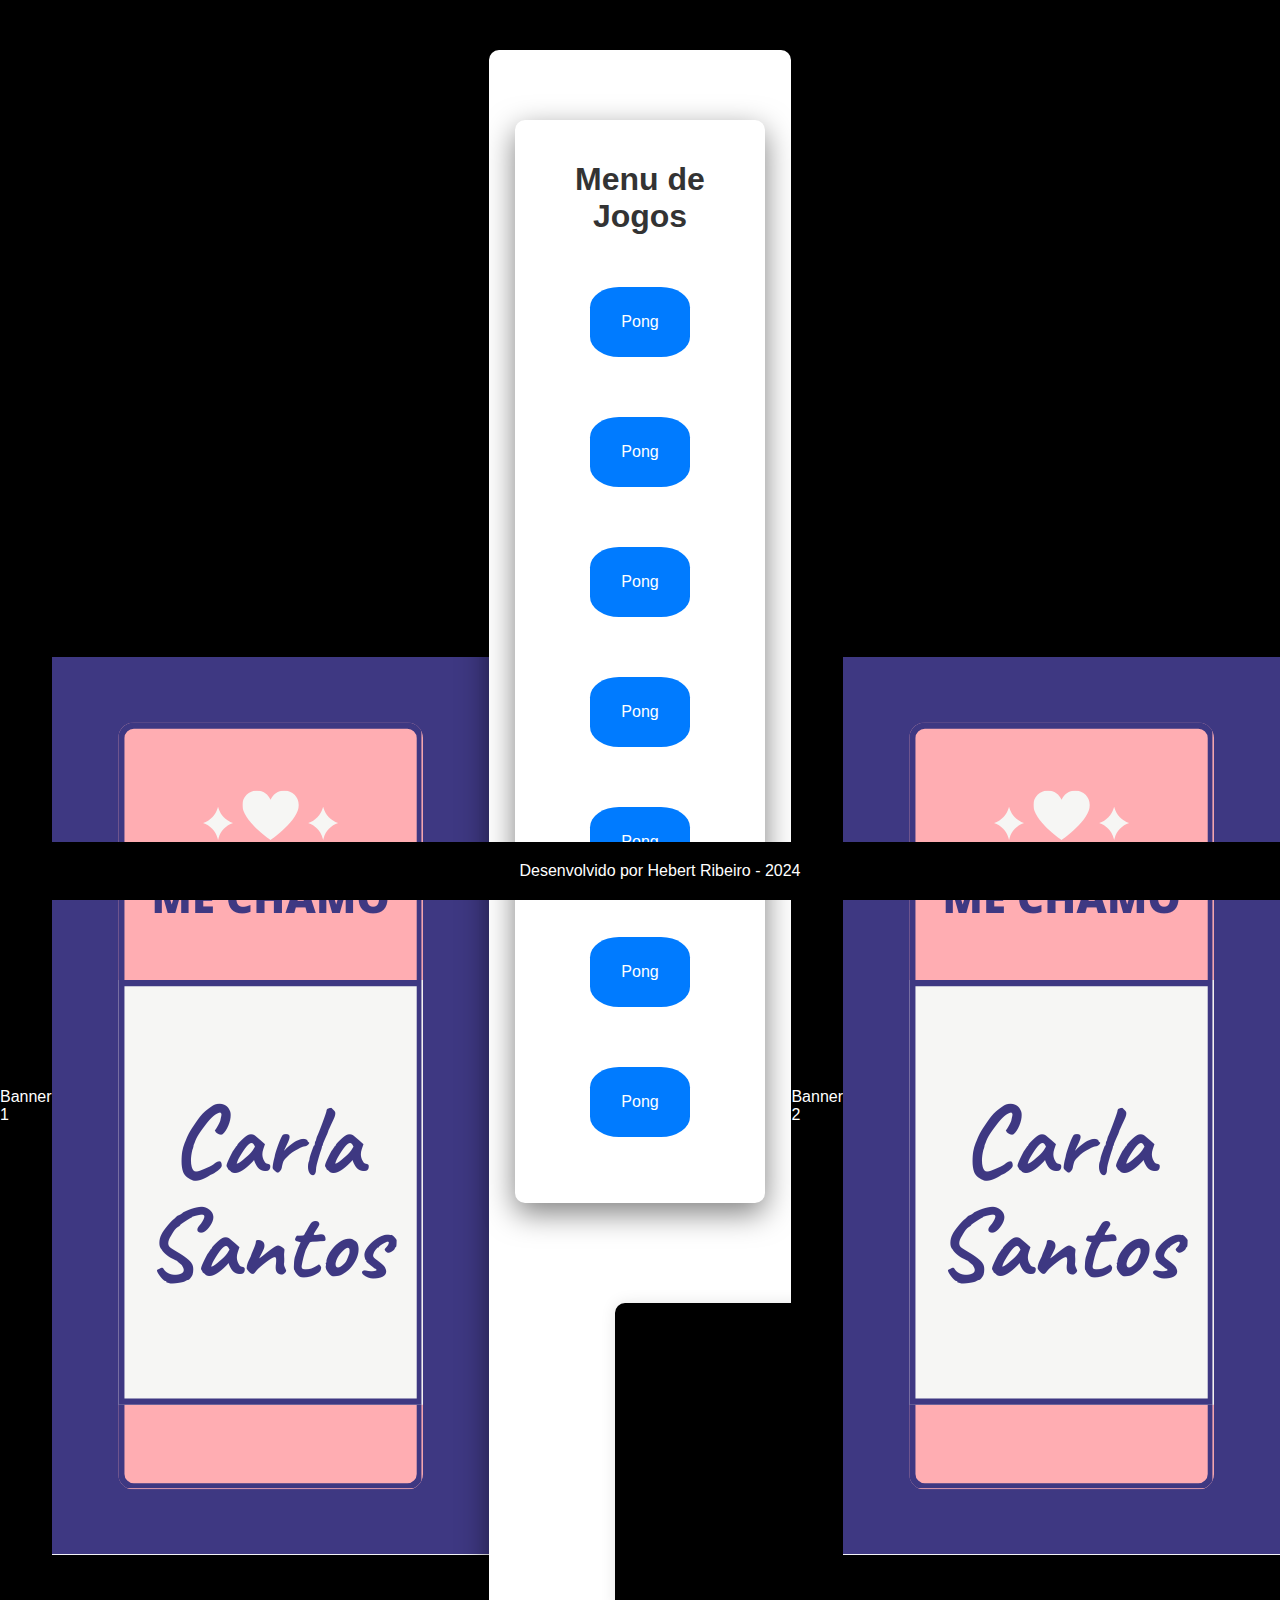
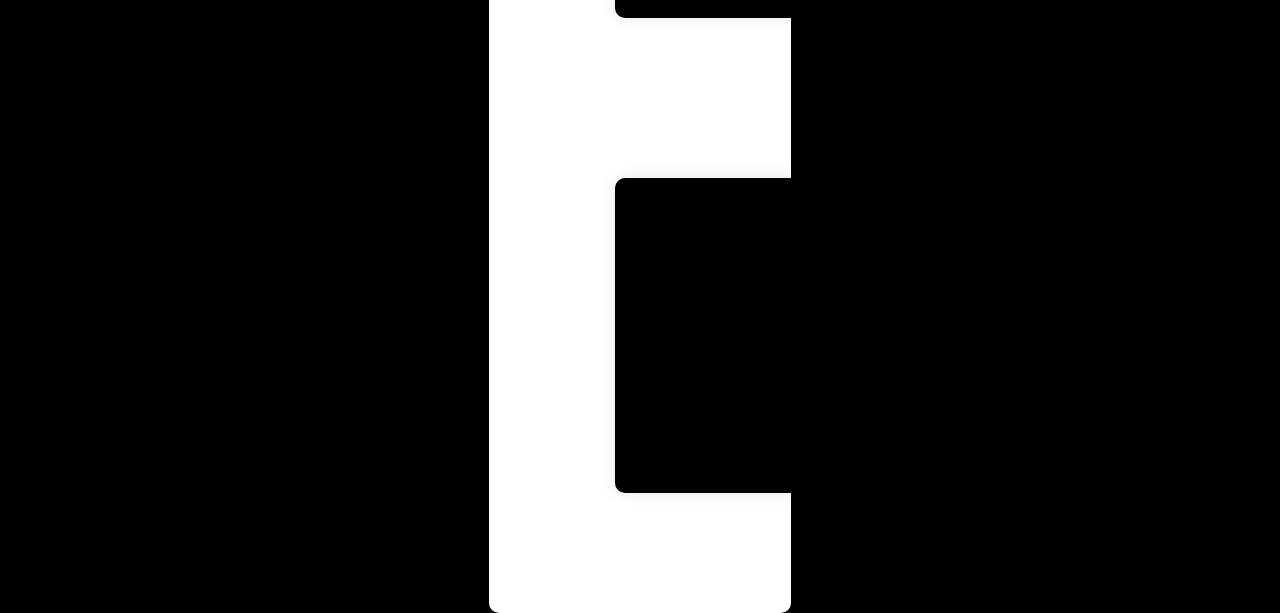
==== index.html @ 1aafa48c "Atualizações de estilo e layout***" ====
<head>
    <style>
        body {
          font-family: Arial, sans-serif;
          background-color: #000;
          color: #fff;
          margin: 0;
          padding: 0;
        }
        .container {
          display: flex;
          justify-content: space-around;
          align-items: center;
        }

        .banner img {
          width: 100%;
          height: 100%;
          object-fit: cover; /* Faz com que a imagem cubra todo o banner, cortando as partes que não cabem se necessário */
        }
        .menu ul {
          display: flex;
          flex-wrap: wrap;
          justify-content: space-around;
          padding: 0;
        }

        .menu li {
          list-style: none;
          margin: 30px;
        }
        .menu {
          margin: 50px auto 0; /* Adiciona uma margem superior de 50px e centraliza horizontalmente */
          text-align: center;
          box-shadow: 0px 10px 30px rgba(0,0,0,0.5); /* Adiciona uma sombra de caixa mais pronunciada para criar um efeito de profundidade */
          border: none; /* Remove a borda */
          background-color: #f4f4f4; /* Muda a cor de fundo para um cinza claro */
          color: #333; /* Muda a cor do texto para um cinza escuro */
          padding: 20px;
          border-radius: 10px;
          background-color: white;
          width: 80%;
        }
        .menu a {
          background-color: #007BFF;
          color: white;
          display: inline-block;
          width: 40px; /* Defina a largura do botão */
          height: 40px; /* Defina a altura do botão */
          line-height: 40px; /* Centraliza o texto verticalmente */
          text-align: center; /* Centraliza o texto horizontalmente */
          border-radius: 29%; /* Faz o botão redondo */
          padding: 15px 30px;
          text-decoration: none;
          transition: background-color 0.3s, transform 0.3s; /* Adiciona uma transição suave ao mudar a cor de fundo e transformar */
}


        .menu a:hover {
          background-color: #0056b3; /* Muda a cor de fundo quando o mouse passa por cima */
          transform: scale(3.1); /* Aumenta o tamanho do botão em 10% quando o mouse passa por cima */
          
}
        .ad-container {
          display: flex;
          justify-content: space-around;
          flex-wrap: wrap; /* Permite que os anúncios se movam para a próxima linha se não houver espaço suficiente na linha atual */
          margin: 20px auto;
          width: 80%;
}

        .ad-space {
          flex: 1 0 200px; /* Faz com que os anúncios ocupem todo o espaço disponível, mas não menos que 200px */
          max-width: 560px; /* Define a largura máxima dos anúncios para 560px */
          height: 315px;
          background-color: #000;
          box-shadow: 0px 0px 15px rgba(0,0,0,0.1);
          border-radius: 10px;
          margin: 80px; /* Adiciona uma margem para dar um pouco de espaço entre os anúncios */
}
      footer {
        text-align: center;
        padding: 20px;
        background-color: #000;
        color: #fff;
        position: fixed;
        width: 100%;
        bottom: 0;
      }
    </style>
  </head>
  <body>
    <div class="container">
      <div class="banner">Banner 1</div>
      <img src="midia/banner.png" alt="Descrição da imagem">
      <div class="menu">
    <div class="menu">
      <h1>Menu de Jogos</h1>
      <ul>
        <li><a href="pong.html">Pong</a></li>
        <li><a href="pong.html">Pong</a></li>
        <li><a href="pong.html">Pong</a></li>
        <li><a href="pong.html">Pong</a></li>
        <li><a href="pong.html">Pong</a></li>
        <li><a href="pong.html">Pong</a></li>
        <li><a href="pong.html">Pong</a></li>
        <!-- Adicione mais jogos aqui -->
      </ul>
    </div>
  
    <div class="ad-container">
      <!-- Espaço para publicidade -->
      <div id="ad-space-1" class="ad-space">
        <iframe width="100%" height="100%" src="https://www.youtube.com/embed/v9XyIGXcRck" frameborder="0" allow="accelerometer; autoplay; clipboard-write; encrypted-media; gyroscope; picture-in-picture" allowfullscreen></iframe>
      </div>
      
      <!-- Espaço para publicidade -->
      <div id="ad-space-2" class="ad-space">
        <iframe width="100%" height="100%" src="https://www.youtube.com/embed/M5QY2_8704o" frameborder="0" allow="accelerometer; autoplay; clipboard-write; encrypted-media; gyroscope; picture-in-picture" allowfullscreen></iframe>
      </div>
    </div>

  </div>
  <div class="banner">Banner 2</div>
    <img src="midia/banner.png" alt="Descrição da imagem">
</div>
  
    <!-- Rodapé -->
    <footer>
      Desenvolvido por Hebert Ribeiro - 2024
    </footer>
  </body>
  </html>
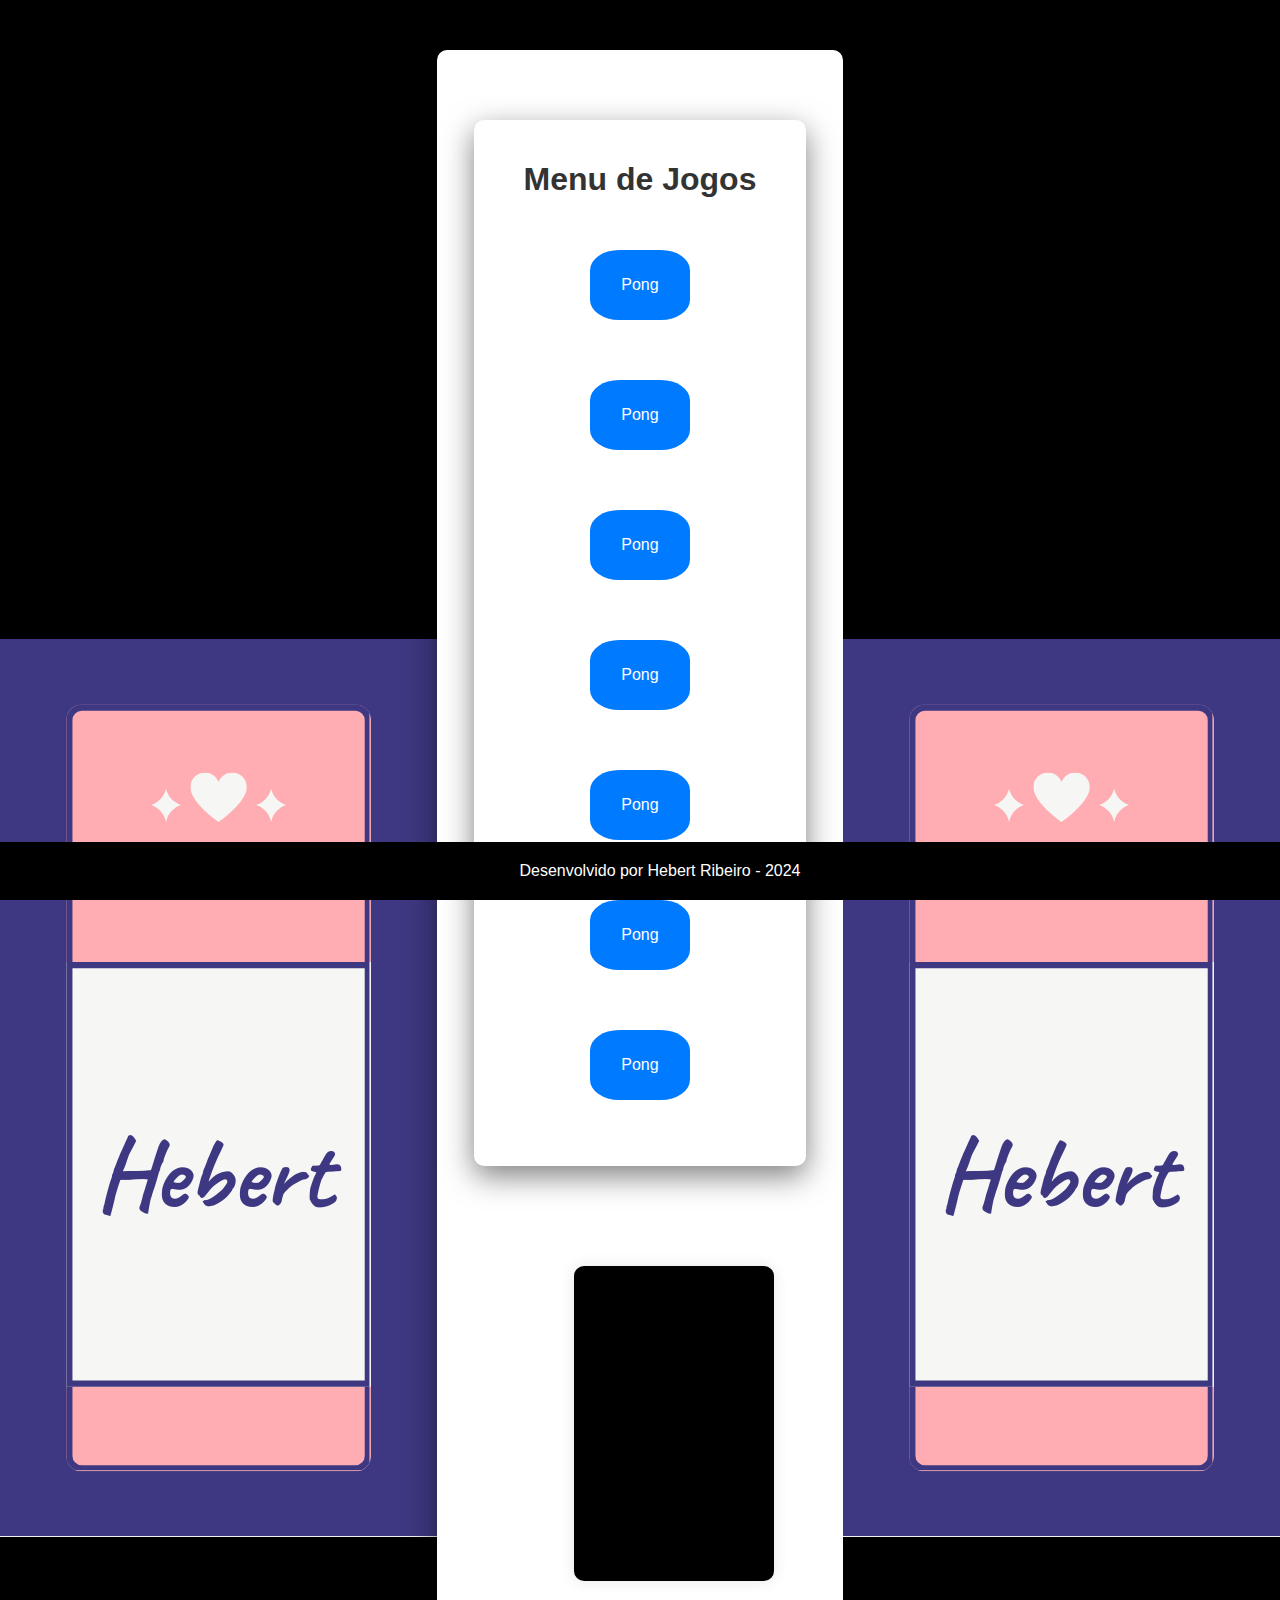
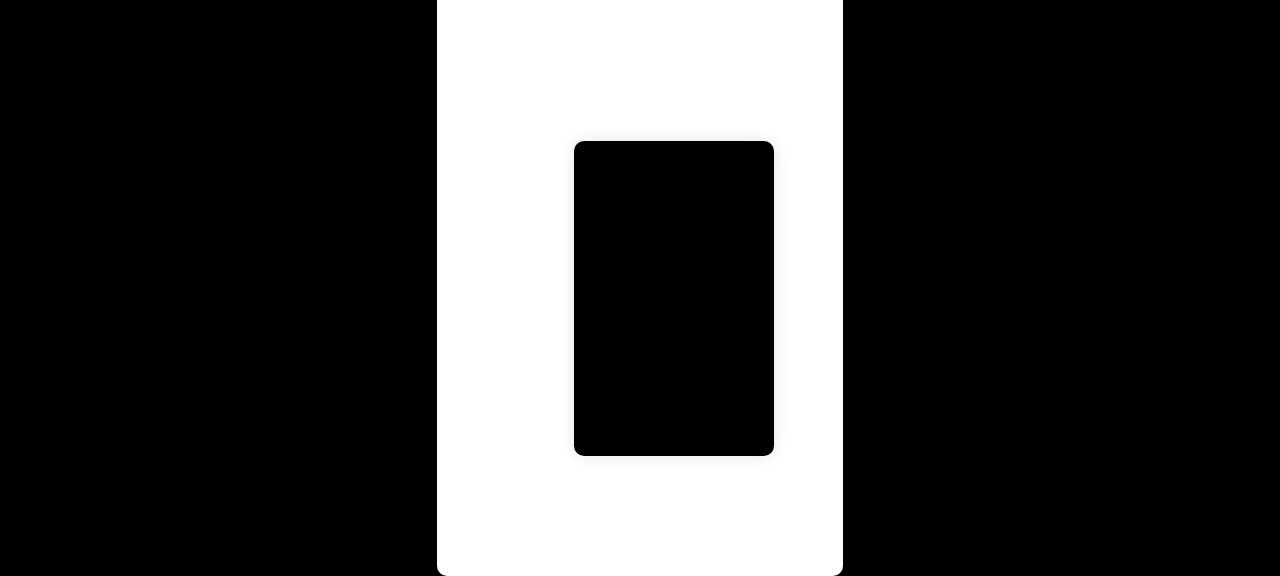
==== commit 943ed61a: "Atualizar banners vazios" ====
--- a/index.html
+++ b/index.html
@@ -91,7 +91,7 @@
   </head>
   <body>
     <div class="container">
-      <div class="banner">Banner 1</div>
+      <div class="banner"></div>
       <img src="midia/banner.png" alt="Descrição da imagem">
       <div class="menu">
     <div class="menu">
@@ -121,7 +121,7 @@
     </div>
 
   </div>
-  <div class="banner">Banner 2</div>
+  <div class="banner"></div>
     <img src="midia/banner.png" alt="Descrição da imagem">
 </div>
   
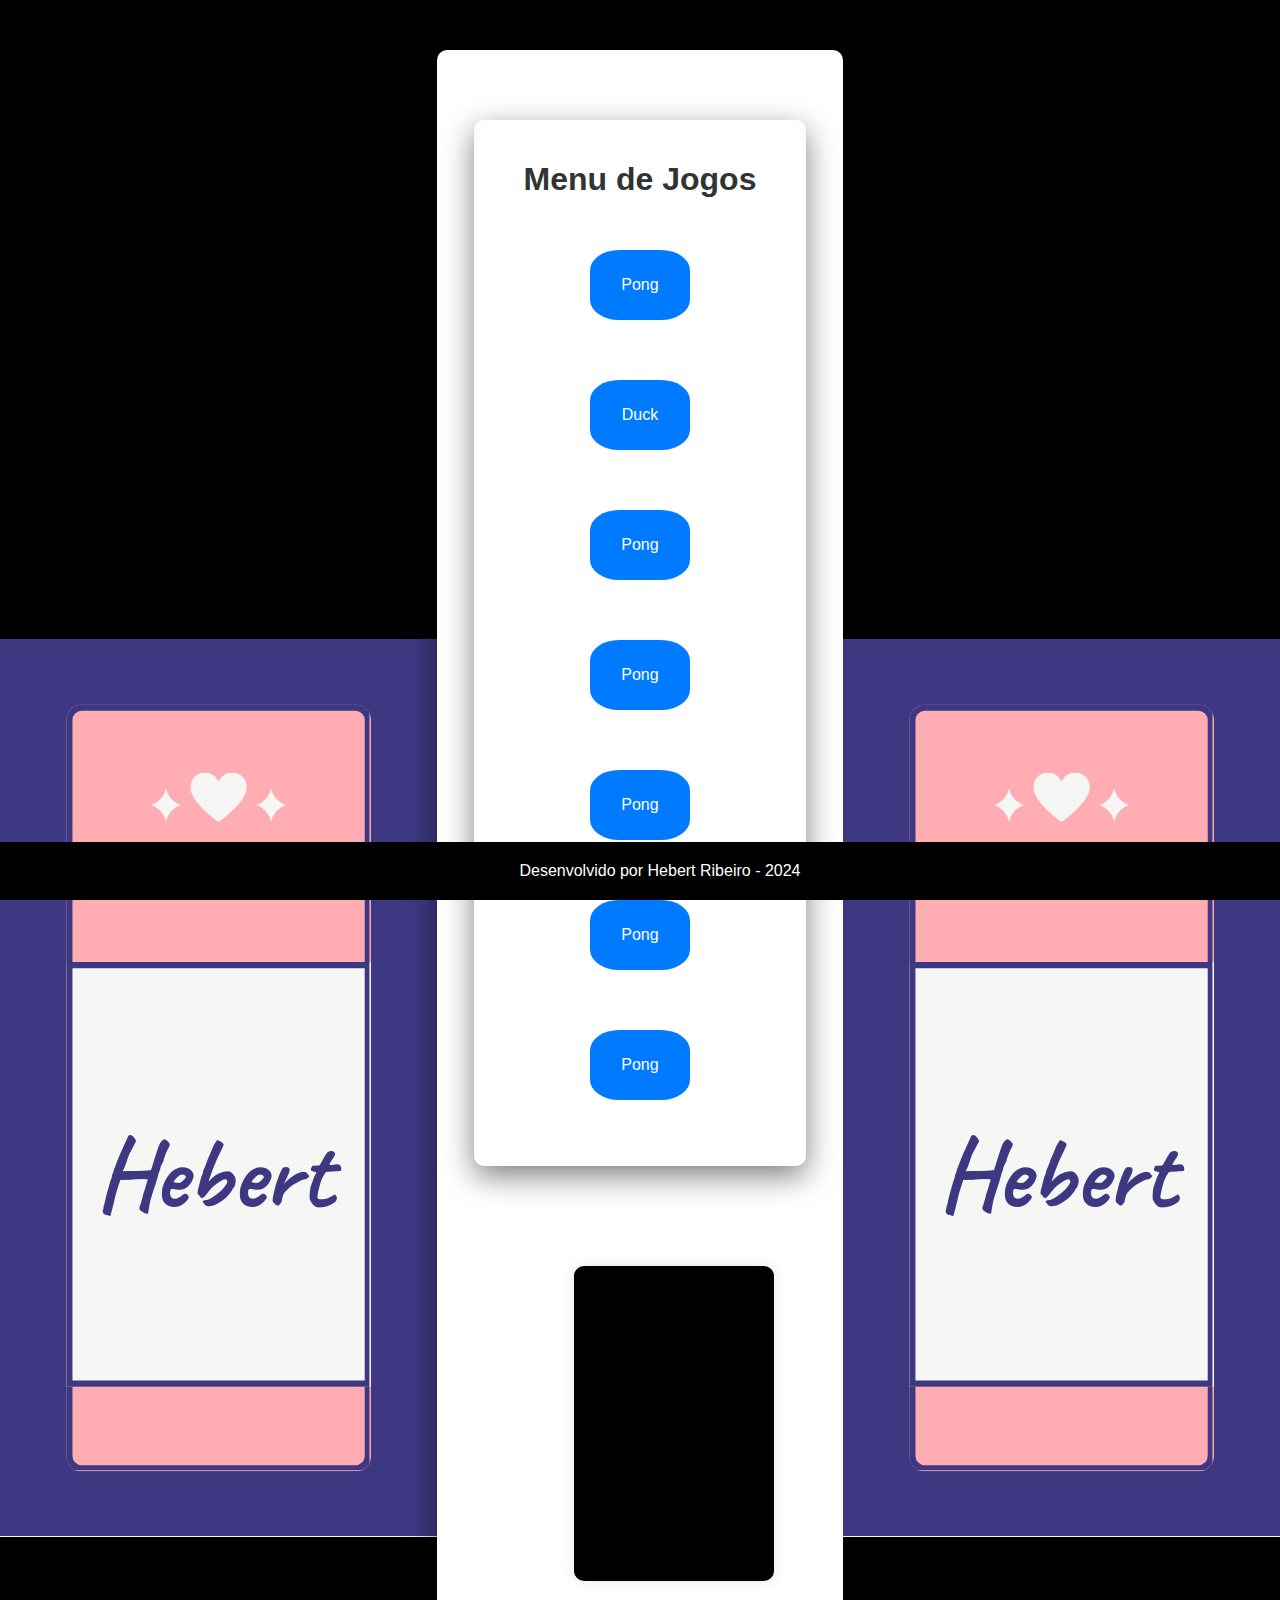
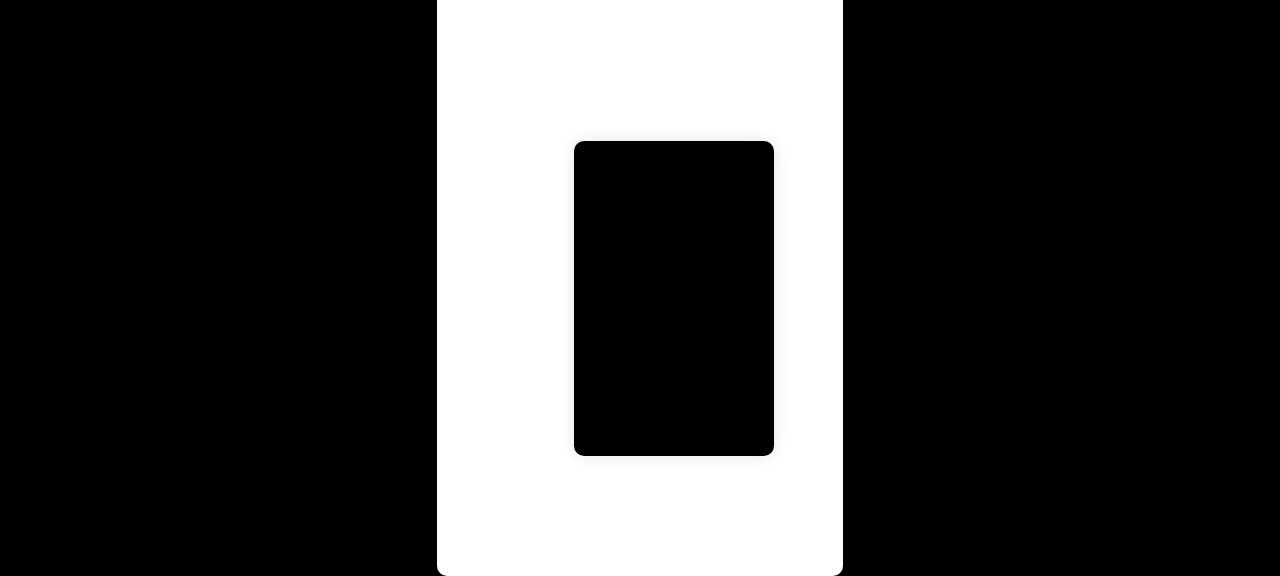
==== commit f3b3a7fa: "Atualiza links de jogos no menu" ====
--- a/index.html
+++ b/index.html
@@ -98,7 +98,7 @@
       <h1>Menu de Jogos</h1>
       <ul>
         <li><a href="pong.html">Pong</a></li>
-        <li><a href="pong.html">Pong</a></li>
+        <li><a href="duck.html">Duck</a></li>
         <li><a href="pong.html">Pong</a></li>
         <li><a href="pong.html">Pong</a></li>
         <li><a href="pong.html">Pong</a></li>
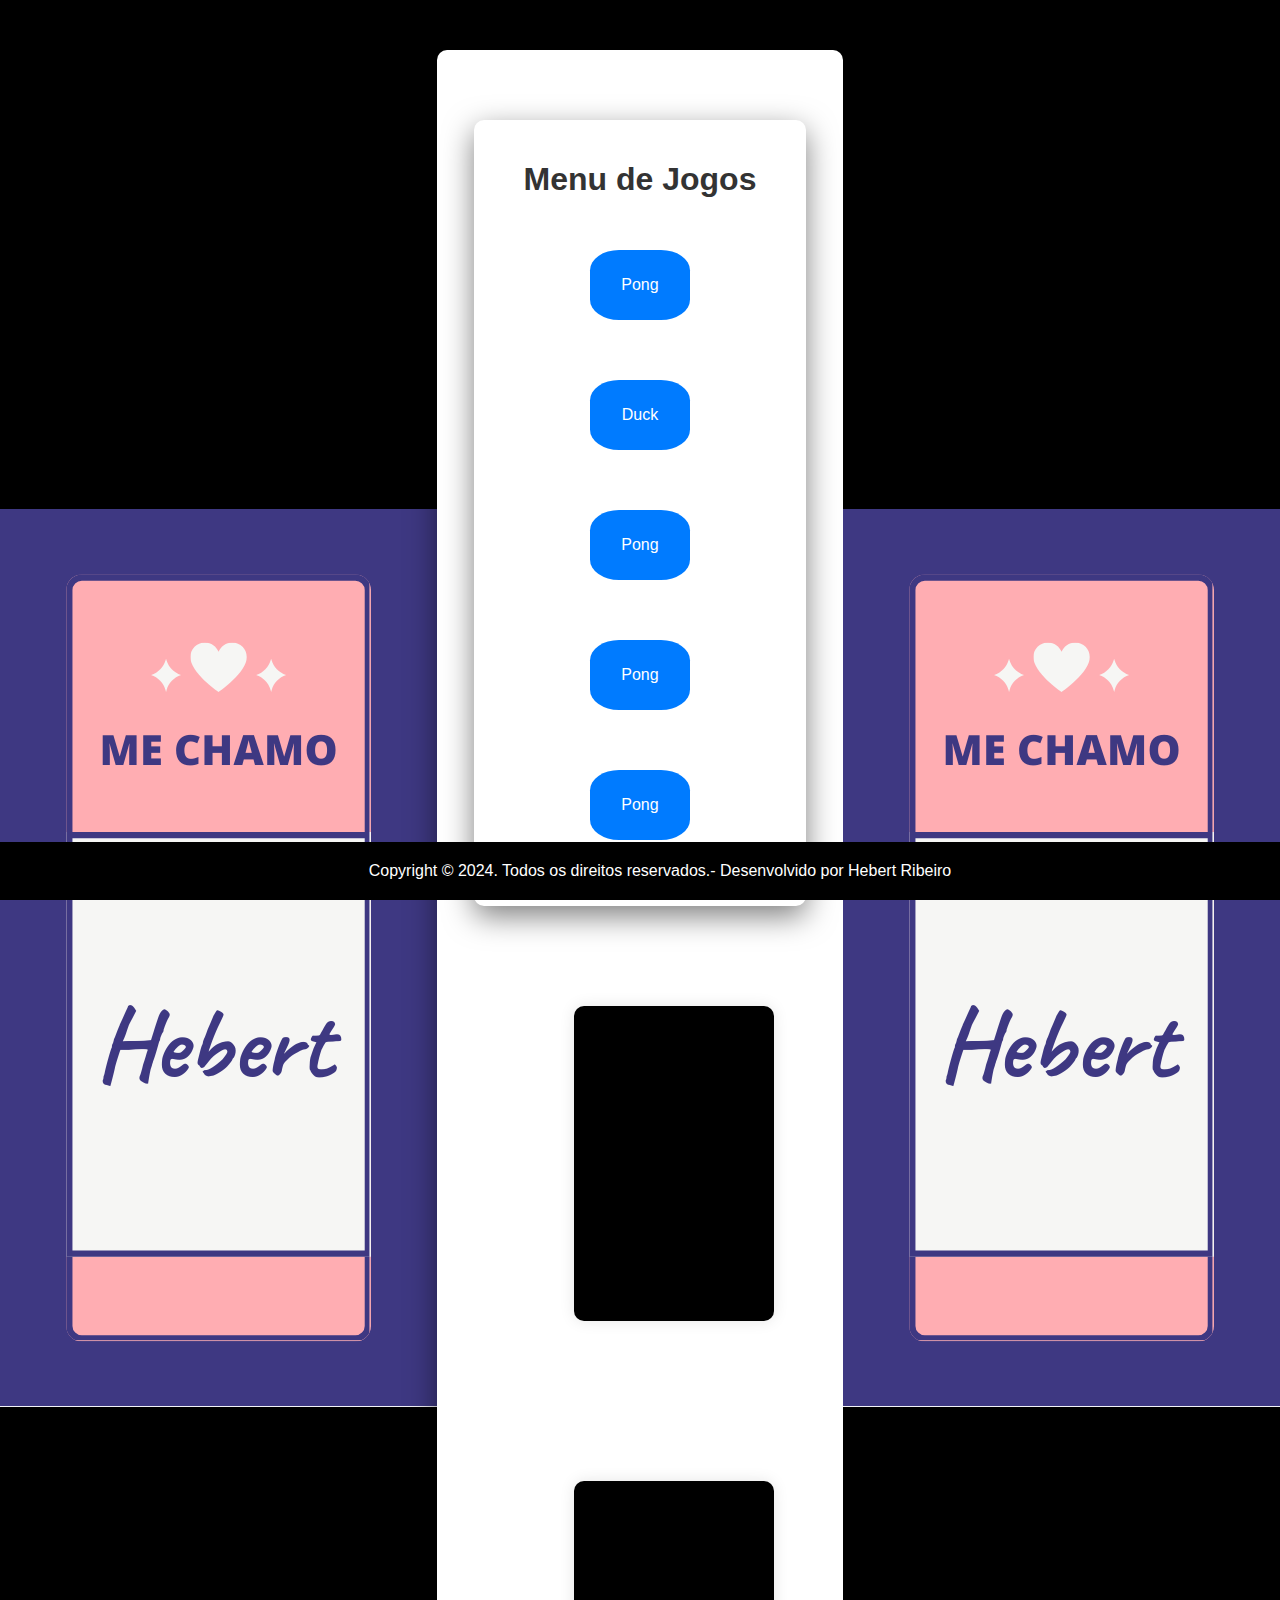
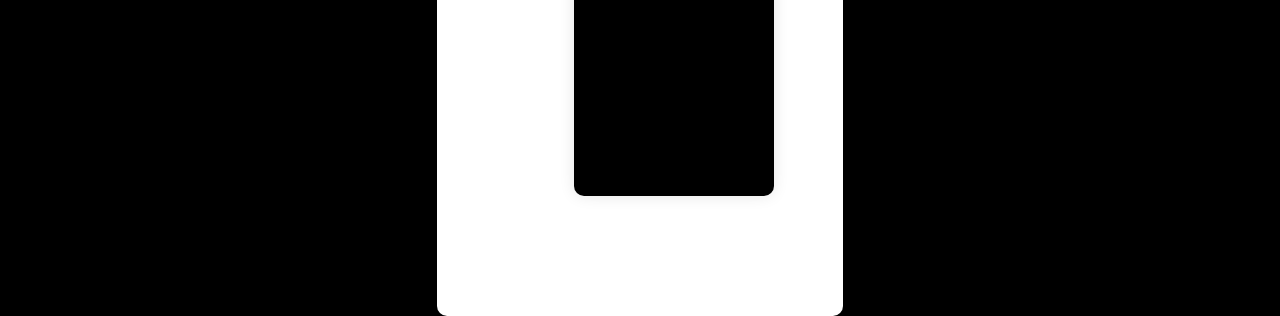
==== commit 66a8ddac: "Atualizações de interface e tradução para pt-br" ====
--- a/index.html
+++ b/index.html
@@ -102,8 +102,6 @@
         <li><a href="pong.html">Pong</a></li>
         <li><a href="pong.html">Pong</a></li>
         <li><a href="pong.html">Pong</a></li>
-        <li><a href="pong.html">Pong</a></li>
-        <li><a href="pong.html">Pong</a></li>
         <!-- Adicione mais jogos aqui -->
       </ul>
     </div>
@@ -127,7 +125,7 @@
   
     <!-- Rodapé -->
     <footer>
-      Desenvolvido por Hebert Ribeiro - 2024
+      Copyright &copy; 2024. Todos os direitos reservados.- Desenvolvido por Hebert Ribeiro
     </footer>
   </body>
   </html>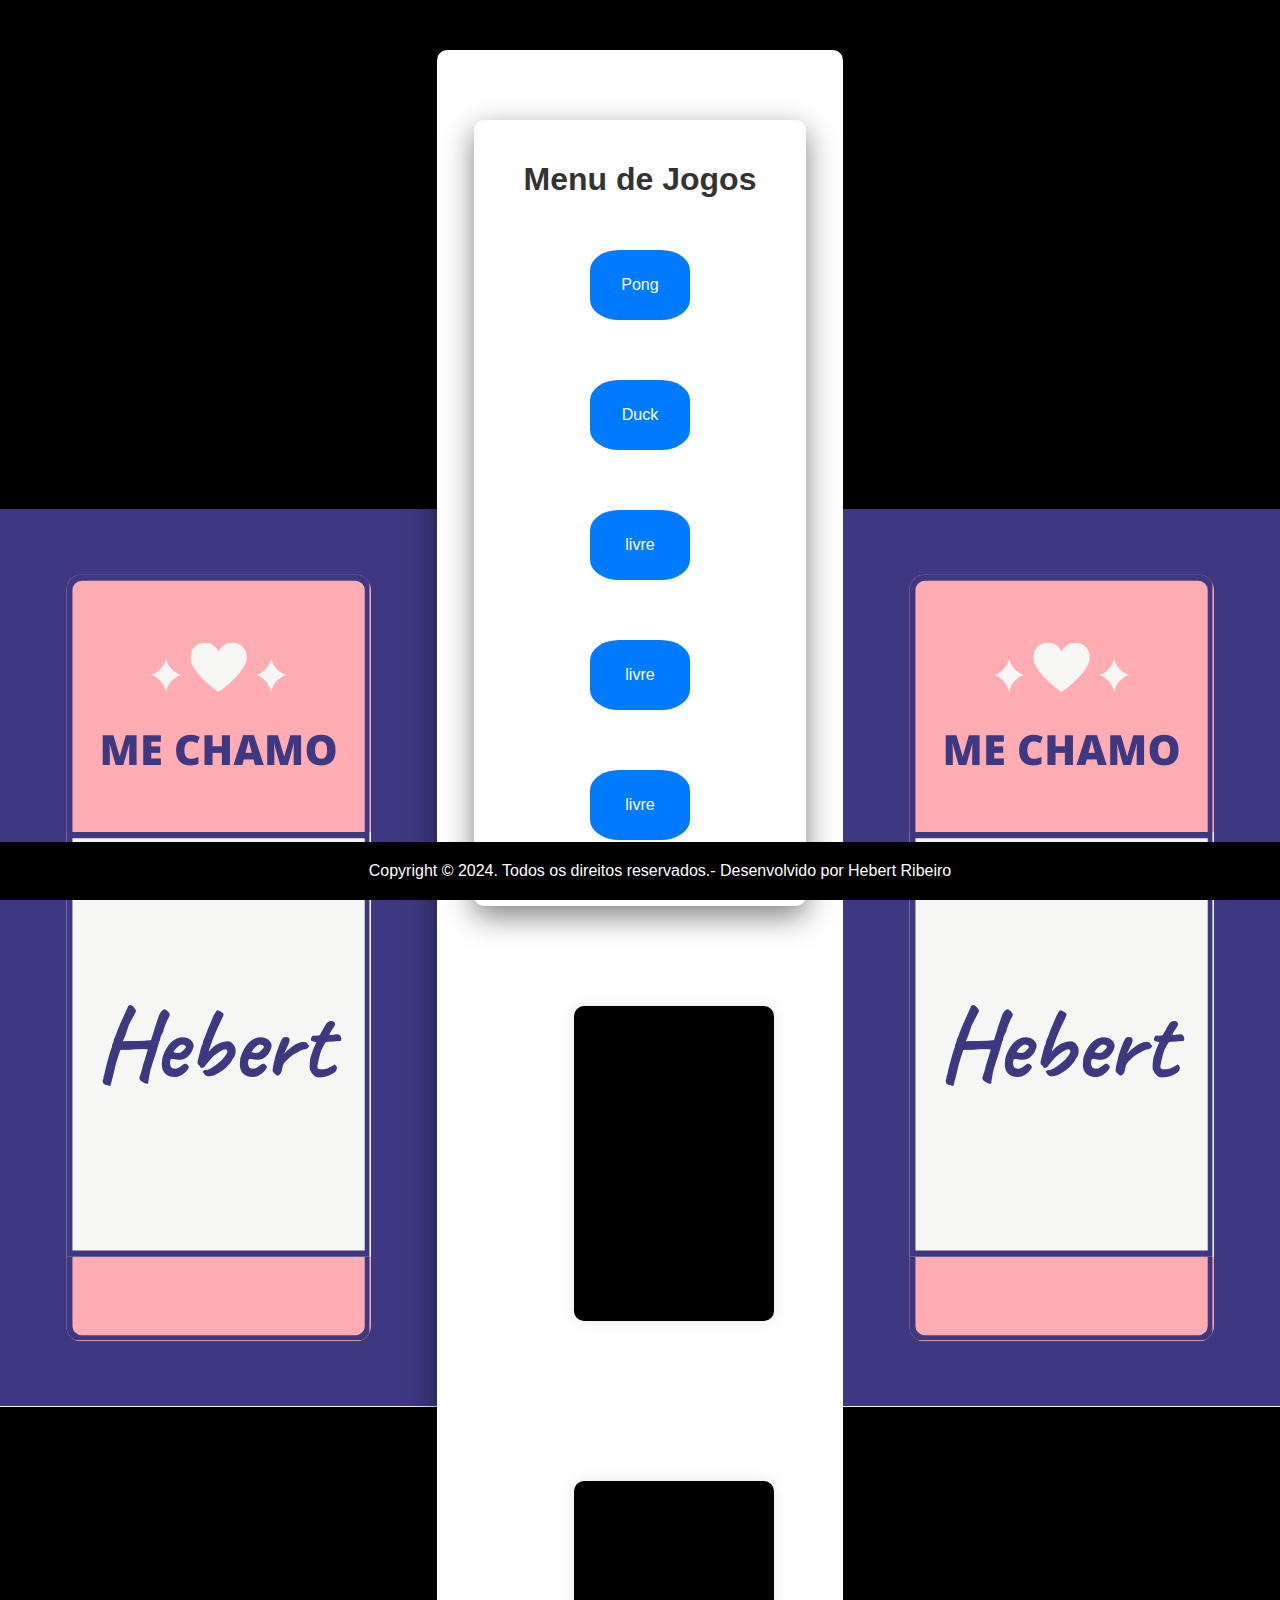
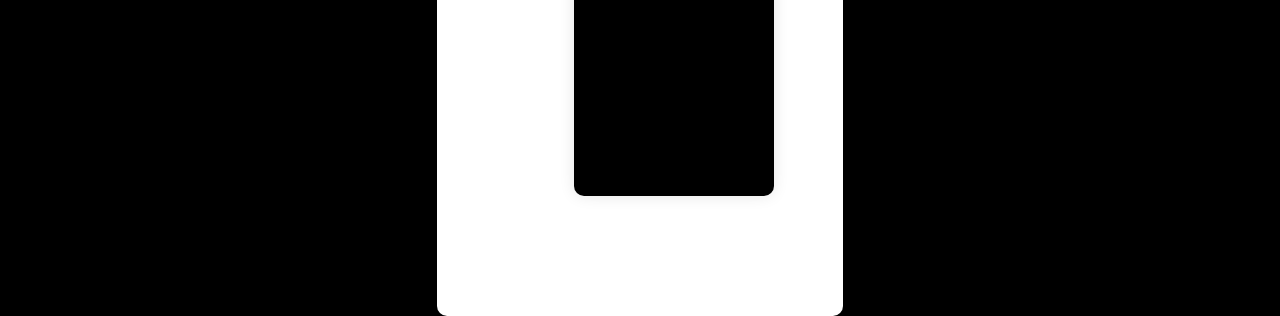
==== commit 80b13643: "Atualizações nos links dos jogos e remoção de arquivos desnecessários" ====
--- a/index.html
+++ b/index.html
@@ -97,11 +97,11 @@
     <div class="menu">
       <h1>Menu de Jogos</h1>
       <ul>
-        <li><a href="pong.html">Pong</a></li>
-        <li><a href="duck.html">Duck</a></li>
-        <li><a href="pong.html">Pong</a></li>
-        <li><a href="pong.html">Pong</a></li>
-        <li><a href="pong.html">Pong</a></li>
+        <li><a href="jogos/pong.html">Pong</a></li>
+        <li><a href="jogos/duck.html">Duck</a></li>
+        <li><a href="pong.html">livre</a></li>
+        <li><a href="pong.html">livre</a></li>
+        <li><a href="pong.html">livre</a></li>
         <!-- Adicione mais jogos aqui -->
       </ul>
     </div>
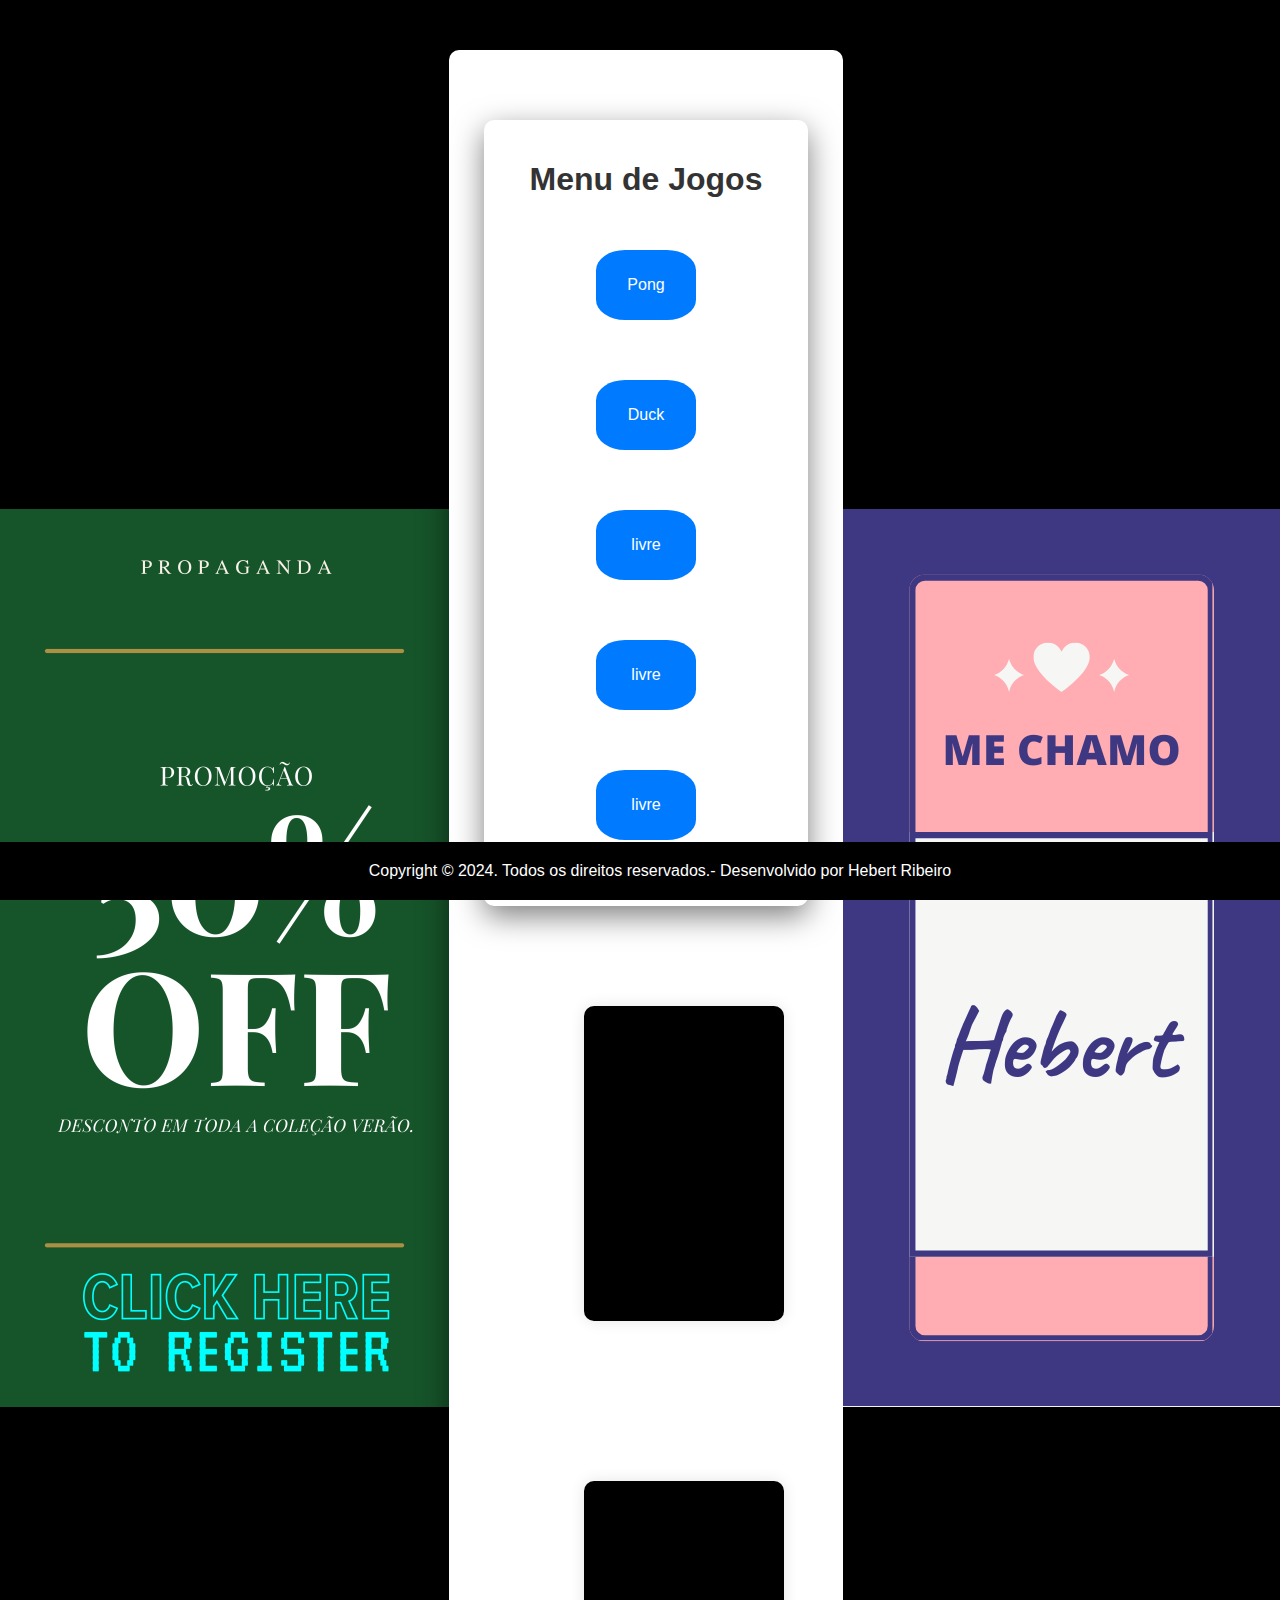
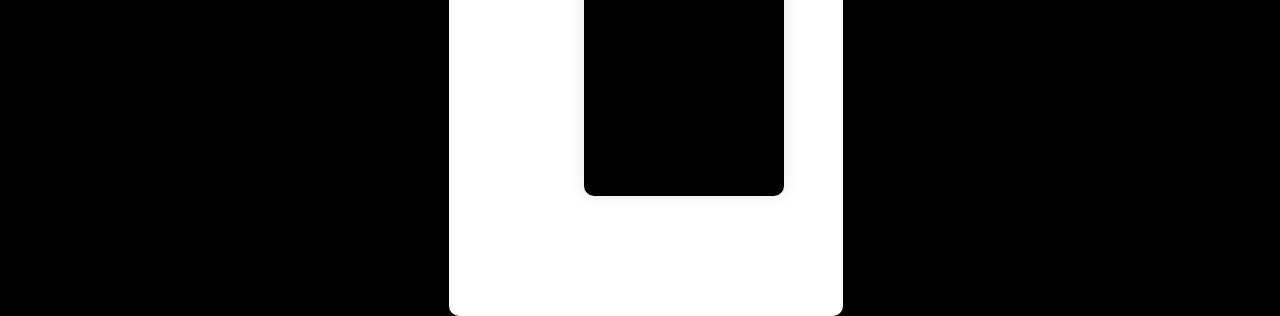
==== commit a81f048d: "Atualizações de imagens e correção de formatação" ====
--- a/index.html
+++ b/index.html
@@ -92,14 +92,14 @@
   <body>
     <div class="container">
       <div class="banner"></div>
-      <img src="midia/banner.png" alt="Descrição da imagem">
+      <img src="midia/banner2.png" alt="Descrição da imagem">
       <div class="menu">
     <div class="menu">
       <h1>Menu de Jogos</h1>
       <ul>
         <li><a href="jogos/pong.html">Pong</a></li>
         <li><a href="jogos/duck.html">Duck</a></li>
-        <li><a href="pong.html">livre</a></li>
+        <li><a href="jogos/pong.html">livre</a></li>
         <li><a href="pong.html">livre</a></li>
         <li><a href="pong.html">livre</a></li>
         <!-- Adicione mais jogos aqui -->
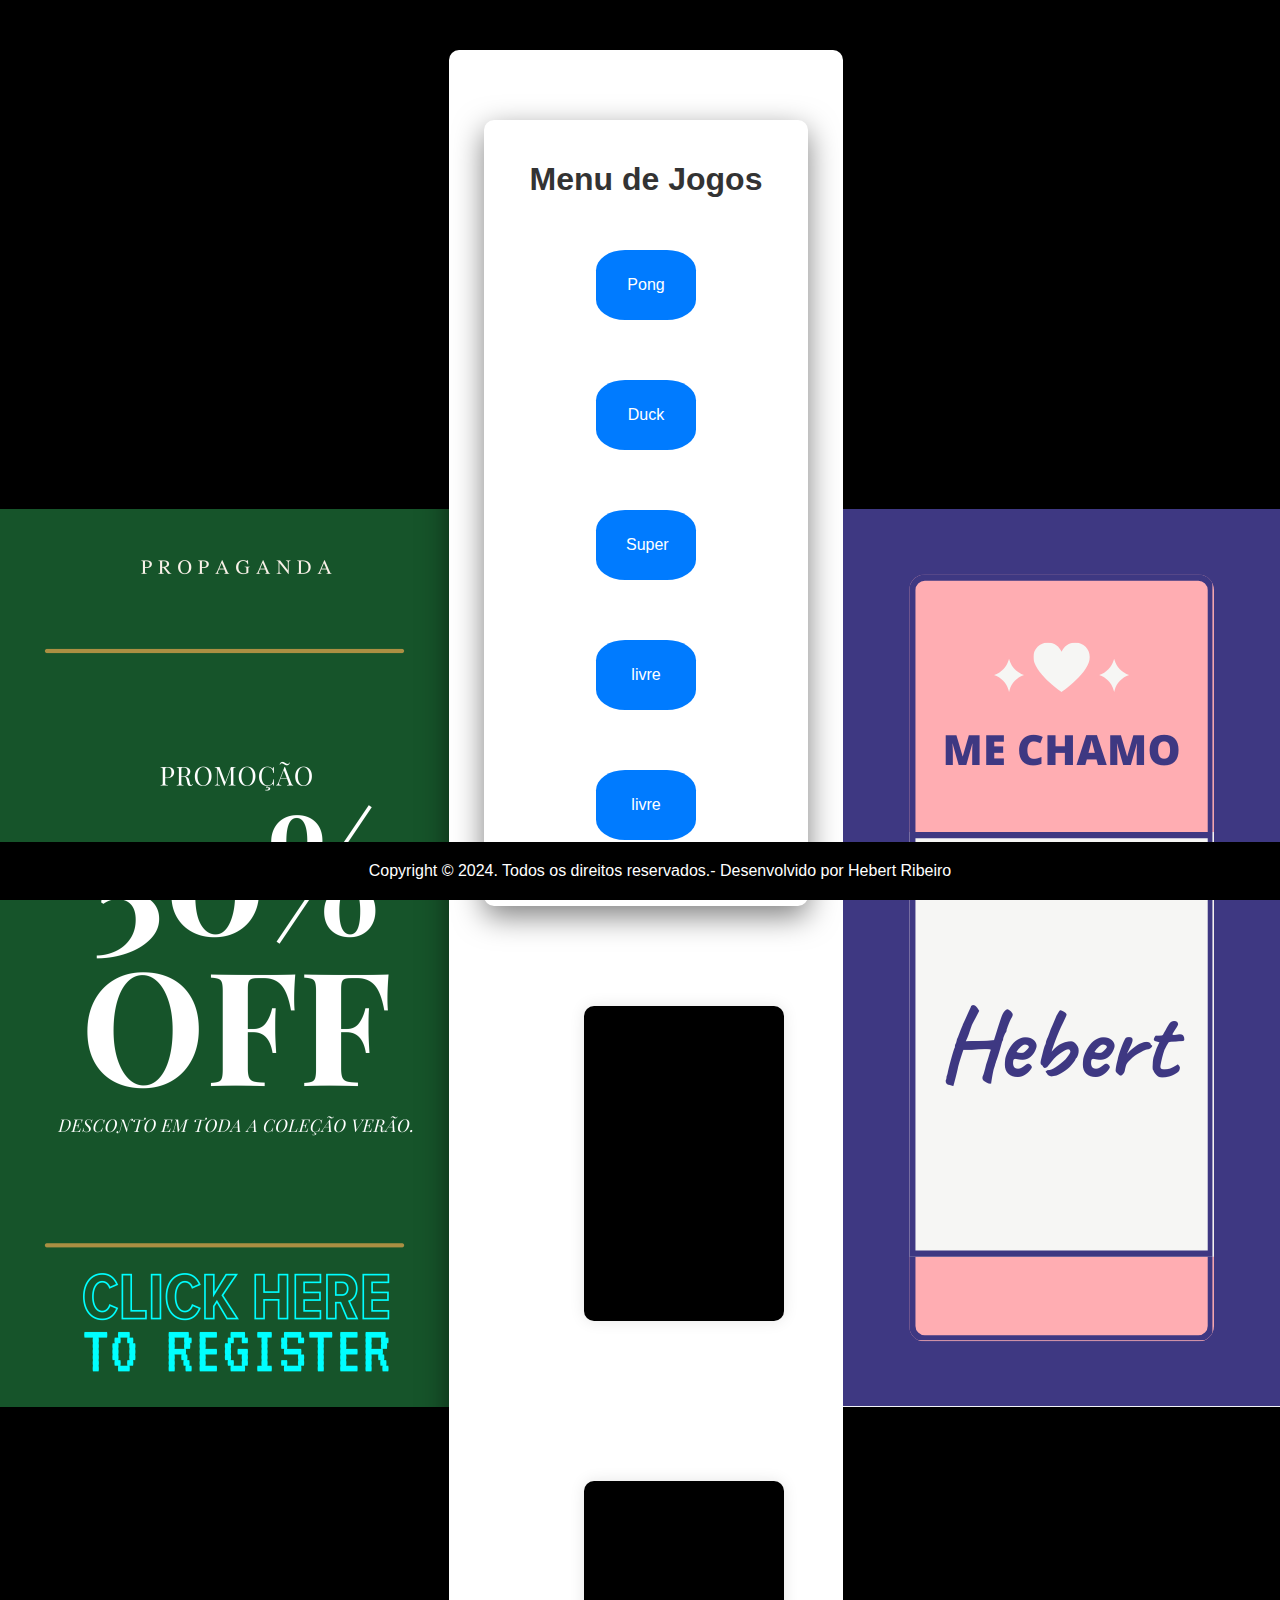
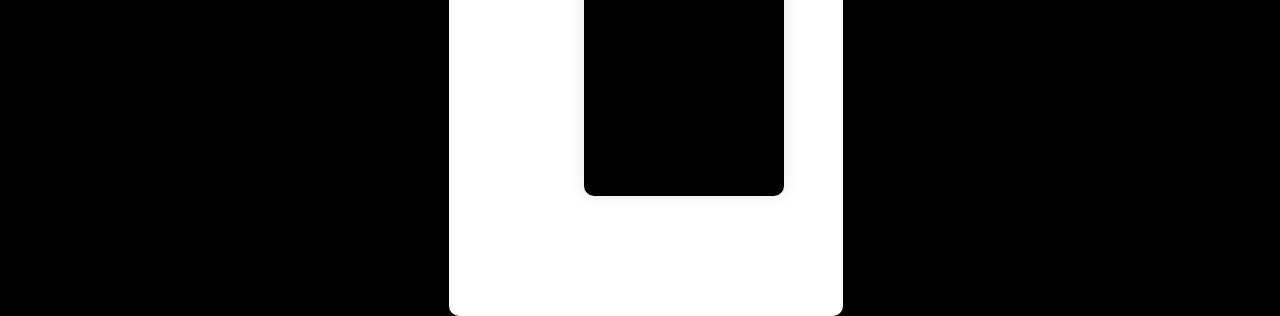
==== commit e8be36b6: "Atualiza links para jogos no index.html" ====
--- a/index.html
+++ b/index.html
@@ -99,7 +99,7 @@
       <ul>
         <li><a href="jogos/pong.html">Pong</a></li>
         <li><a href="jogos/duck.html">Duck</a></li>
-        <li><a href="jogos/pong.html">livre</a></li>
+        <li><a href="jogos/snes.html">Super</a></li>
         <li><a href="pong.html">livre</a></li>
         <li><a href="pong.html">livre</a></li>
         <!-- Adicione mais jogos aqui -->
